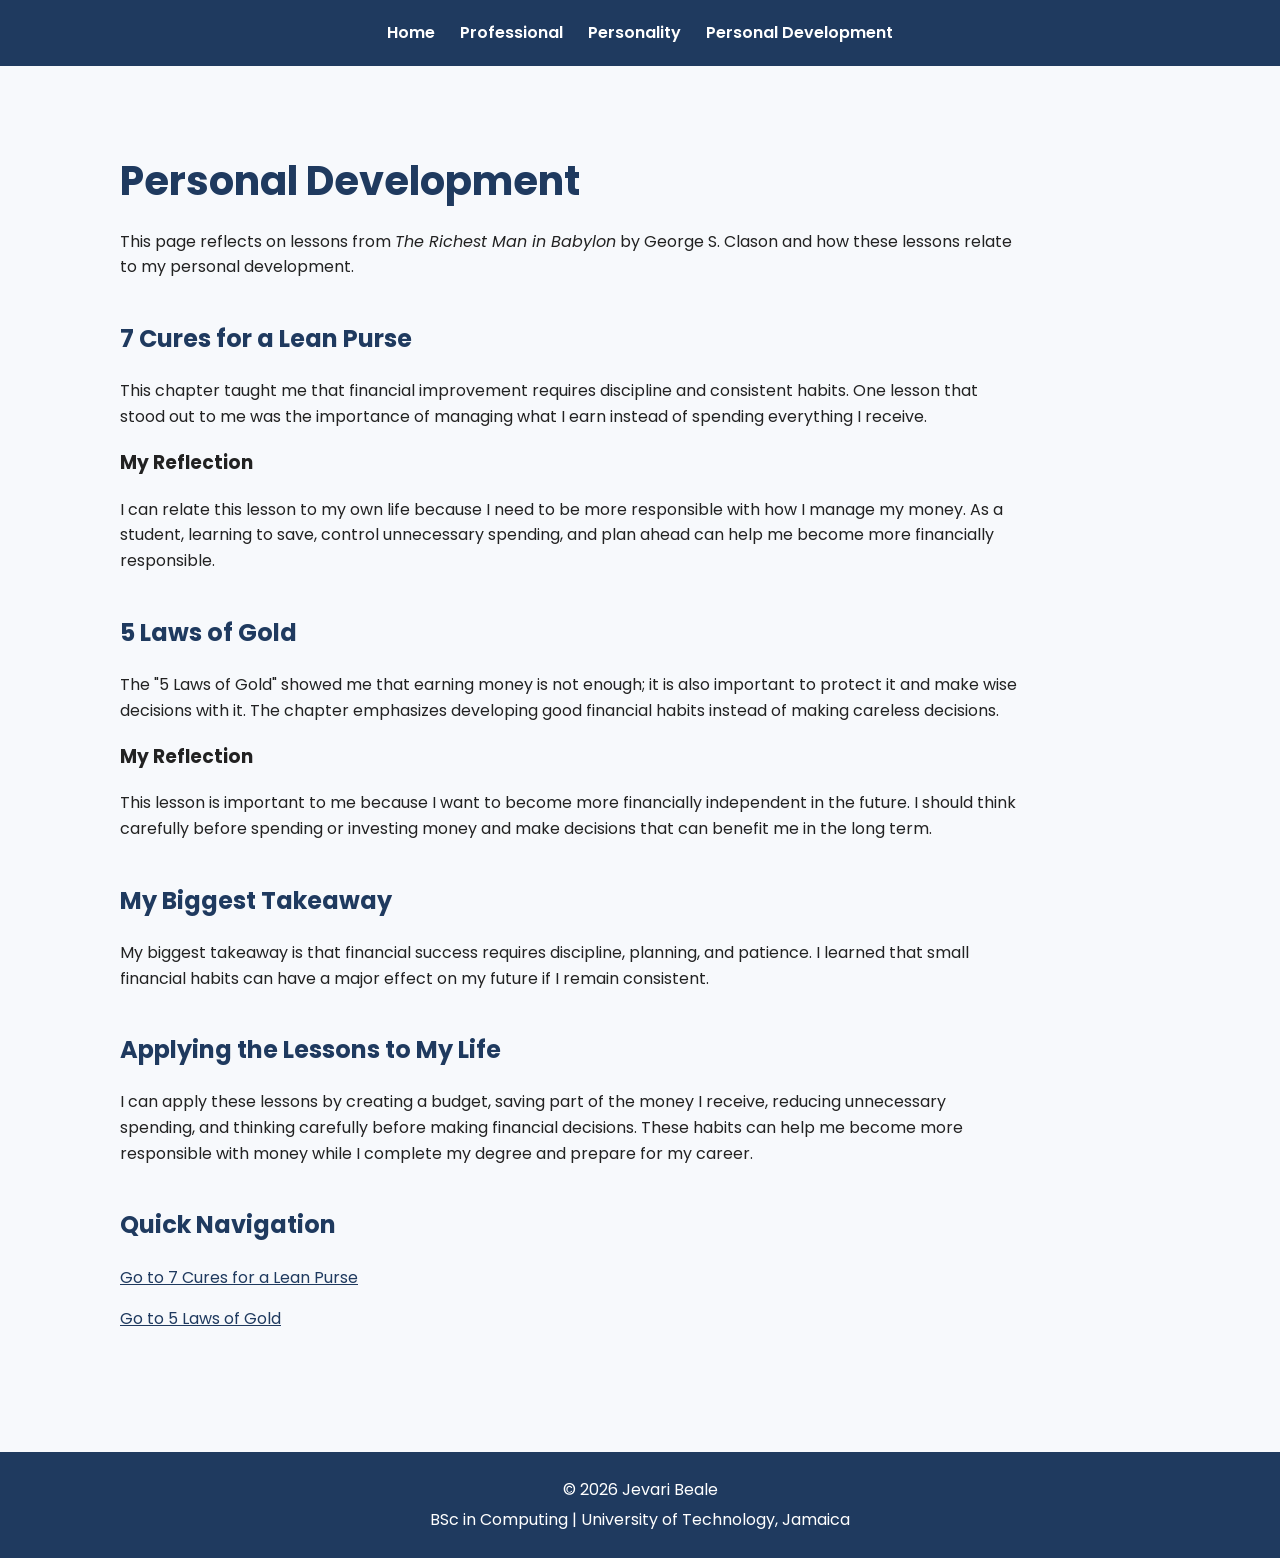
==== Codes/professional.html @ f4e983b5 "Rename personal-development.html to Codes/professional.html" ====
<!DOCTYPE html>
<html lang="en">

<head>
    <meta charset="UTF-8">
    <meta name="viewport" content="width=device-width, initial-scale=1.0">

    <title>Jevari Beale | Personal Development</title>

    <link rel="stylesheet" href="../style.css">
</head>

<body>

    <header>

        <nav>
            <a href="index.html">Home</a>
            <a href="professional.html">Professional</a>
            <a href="personality.html">Personality</a>
            <a href="personal-development.html">Personal Development</a>
        </nav>

    </header>


    <main>

        <section>

            <h1>Personal Development</h1>

            <p>
                This page reflects on lessons from
                <em>The Richest Man in Babylon</em> by George S. Clason
                and how these lessons relate to my personal development.
            </p>

        </section>


        <section id="seven-cures">

            <h2>7 Cures for a Lean Purse</h2>

            <p>
                This chapter taught me that financial improvement requires
                discipline and consistent habits. One lesson that stood out
                to me was the importance of managing what I earn instead of
                spending everything I receive.
            </p>

            <h3>My Reflection</h3>

            <p>
                I can relate this lesson to my own life because I need to be
                more responsible with how I manage my money. As a student,
                learning to save, control unnecessary spending, and plan
                ahead can help me become more financially responsible.
            </p>

        </section>


        <section id="five-laws">

            <h2>5 Laws of Gold</h2>

            <p>
                The "5 Laws of Gold" showed me that earning money is not
                enough; it is also important to protect it and make wise
                decisions with it. The chapter emphasizes developing good
                financial habits instead of making careless decisions.
            </p>

            <h3>My Reflection</h3>

            <p>
                This lesson is important to me because I want to become
                more financially independent in the future. I should think
                carefully before spending or investing money and make
                decisions that can benefit me in the long term.
            </p>

        </section>


        <section>

            <h2>My Biggest Takeaway</h2>

            <p>
                My biggest takeaway is that financial success requires
                discipline, planning, and patience. I learned that small
                financial habits can have a major effect on my future if
                I remain consistent.
            </p>

        </section>


        <section>

            <h2>Applying the Lessons to My Life</h2>

            <p>
                I can apply these lessons by creating a budget, saving
                part of the money I receive, reducing unnecessary spending,
                and thinking carefully before making financial decisions.
                These habits can help me become more responsible with money
                while I complete my degree and prepare for my career.
            </p>

        </section>


        <section>

            <h2>Quick Navigation</h2>

            <p>
                <a href="#seven-cures">
                    Go to 7 Cures for a Lean Purse
                </a>
            </p>

            <p>
                <a href="#five-laws">
                    Go to 5 Laws of Gold
                </a>
            </p>

        </section>

    </main>


    <footer>

        <p>
            &copy; 2026 Jevari Beale
        </p>

        <p>
            BSc in Computing | University of Technology, Jamaica
        </p>

    </footer>

</body>

</html>
---- style.css ----
@import url('https://fonts.googleapis.com/css2?family=Poppins:wght@400;500;600;700&display=swap');

:root {
    --primary-color: #1f3a5f;
    --secondary-color: #e8eef5;
    --accent-color: #d49a2a;
    --text-color: #222222;
    --background-color: #f7f9fc;
    --white-color: #ffffff;
}

* {
    box-sizing: border-box;
}

html {
    scroll-behavior: smooth;
}

body {
    margin: 0;
    font-family: 'Poppins', sans-serif;
    color: var(--text-color);
    background-color: var(--background-color);
    line-height: 1.6;
}

header {
    background-color: var(--primary-color);
}

nav {
    max-width: 1100px;
    margin: 0 auto;
    padding: 20px;
    display: flex;
    justify-content: center;
    align-items: center;
    gap: 25px;
}

nav a {
    color: var(--white-color);
    text-decoration: none;
    font-weight: 600;
}

nav a:hover {
    color: var(--accent-color);
}

main {
    max-width: 1100px;
    margin: 0 auto;
    padding: 50px 30px;
}

main section {
    margin-bottom: 40px;
}

main section p {
    max-width: 900px;
}

h1,
h2 {
    color: var(--primary-color);
}

h1 {
    font-size: 2.5rem;
    margin-bottom: 10px;
}

h2 {
    margin-top: 0;
}

.hero {
    display: flex;
    align-items: center;
    justify-content: space-between;
    gap: 50px;
    min-height: 450px;
}

.hero-text {
    flex: 1;
}

.hero-text p {
    max-width: 650px;
}

.hero-image {
    flex: 1;
    text-align: center;
}

.hero-image img {
    width: 280px;
    height: 280px;
    object-fit: cover;
    border-radius: 50%;
    border: 6px solid var(--primary-color);
}

.student-id {
    margin-top: 50px;
    padding: 30px;
    background-color: var(--secondary-color);
    text-align: center;
    border-radius: 10px;
}

.student-id img {
    width: 300px;
    max-width: 100%;
    height: auto;
    border-radius: 8px;
    margin-top: 15px;
}

.student-id img:hover {
    opacity: 0.85;
}

.career-goals {
    margin-top: 50px;
    padding: 30px;
    background-color: var(--white-color);
    border-left: 5px solid var(--accent-color);
}

article {
    background-color: var(--white-color);
    padding: 25px;
    margin-bottom: 20px;
    border-left: 5px solid var(--primary-color);
    border-radius: 8px;
}

article h3 {
    color: var(--primary-color);
    margin-top: 0;
}

ul {
    padding-left: 25px;
}

li {
    margin-bottom: 8px;
}

blockquote {
    margin: 25px 0;
    padding: 20px;
    background-color: var(--secondary-color);
    border-left: 5px solid var(--accent-color);
    font-style: italic;
}

a {
    color: var(--primary-color);
}

a:hover {
    color: var(--accent-color);
}

footer {
    background-color: var(--primary-color);
    color: var(--white-color);
    text-align: center;
    padding: 20px;
    margin-top: 30px;
}

footer p {
    margin: 5px;
}

@media (max-width: 700px) {

    nav {
        flex-direction: column;
        gap: 12px;
        padding: 15px;
    }

    nav a {
        display: block;
        text-align: center;
    }

    main {
        padding: 30px 20px;
    }

    .hero {
        flex-direction: column-reverse;
        text-align: center;
        gap: 25px;
        min-height: auto;
    }

    .hero-text p {
        margin-left: auto;
        margin-right: auto;
    }

    .hero-image img {
        width: 220px;
        height: 220px;
    }

    h1 {
        font-size: 2rem;
    }

    h2 {
        font-size: 1.5rem;
    }

    .student-id,
    .career-goals,
    article {
        padding: 20px;
    }

    .student-id img {
        width: 100%;
        max-width: 300px;
    }
}
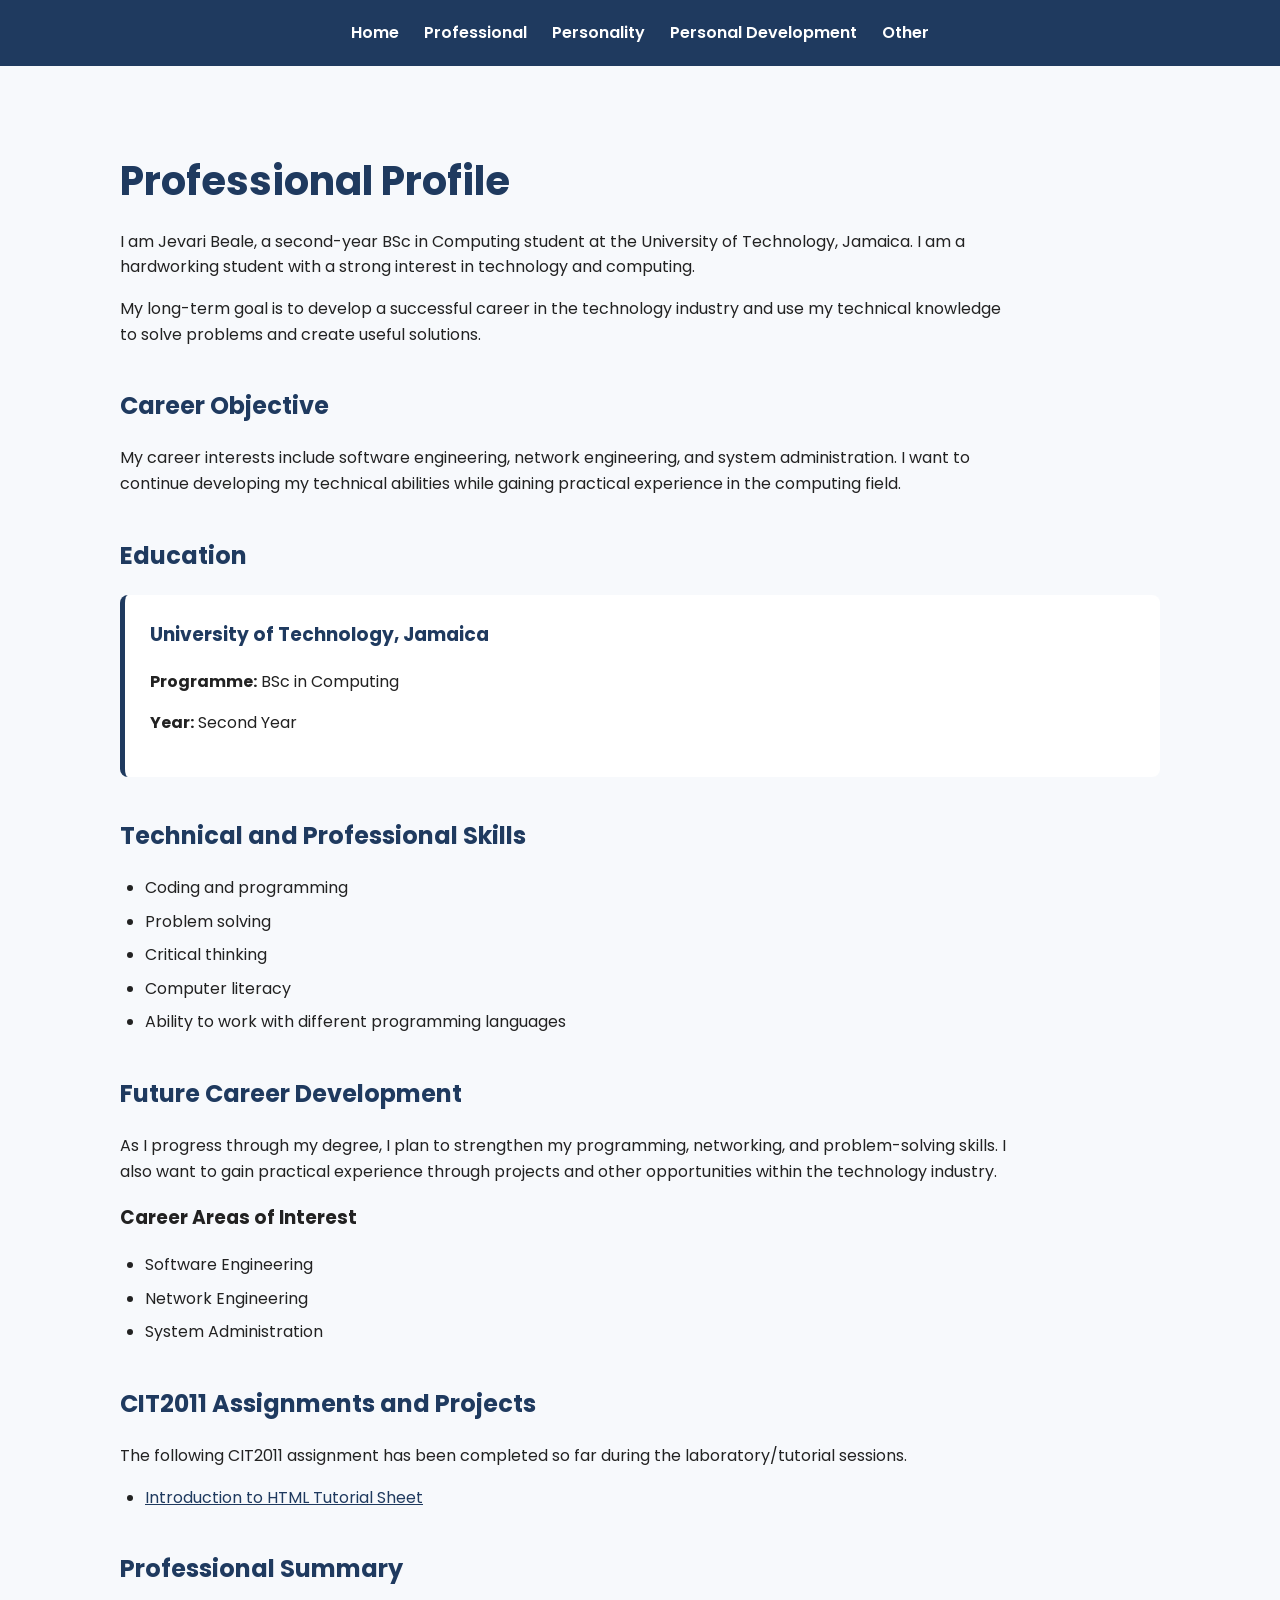
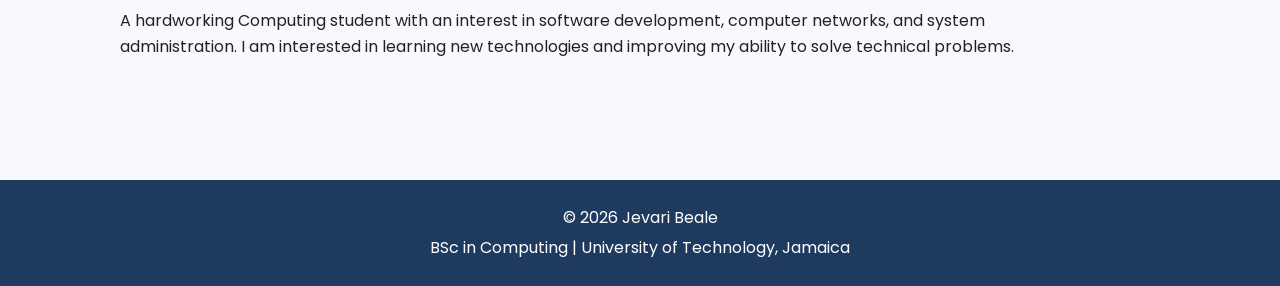
==== commit 8ae2d935: "Rename professional.html to Codes/professional.html" ====
--- a/Codes/professional.html
+++ b/Codes/professional.html
@@ -5,7 +5,7 @@
     <meta charset="UTF-8">
     <meta name="viewport" content="width=device-width, initial-scale=1.0">
 
-    <title>Jevari Beale | Personal Development</title>
+    <title>Jevari Beale | Professional</title>
 
     <link rel="stylesheet" href="../style.css">
 </head>
@@ -14,12 +14,13 @@
 
     <header>
 
-        <nav>
-            <a href="index.html">Home</a>
-            <a href="professional.html">Professional</a>
-            <a href="personality.html">Personality</a>
-            <a href="personal-development.html">Personal Development</a>
-        </nav>
+       <nav>
+    <a href="index.html">Home</a>
+    <a href="professional.html">Professional</a>
+    <a href="personality.html">Personality</a>
+    <a href="personal-development.html">Personal Development</a>
+    <a href="other.html">Other</a>
+</nav>
 
     </header>
 
@@ -28,58 +29,19 @@
 
         <section>
 
-            <h1>Personal Development</h1>
+            <h1>Professional Profile</h1>
 
             <p>
-                This page reflects on lessons from
-                <em>The Richest Man in Babylon</em> by George S. Clason
-                and how these lessons relate to my personal development.
+                I am Jevari Beale, a second-year BSc in Computing student
+                at the University of Technology, Jamaica. I am a
+                hardworking student with a strong interest in technology
+                and computing.
             </p>
 
-        </section>
-
-
-        <section id="seven-cures">
-
-            <h2>7 Cures for a Lean Purse</h2>
-
             <p>
-                This chapter taught me that financial improvement requires
-                discipline and consistent habits. One lesson that stood out
-                to me was the importance of managing what I earn instead of
-                spending everything I receive.
-            </p>
-
-            <h3>My Reflection</h3>
-
-            <p>
-                I can relate this lesson to my own life because I need to be
-                more responsible with how I manage my money. As a student,
-                learning to save, control unnecessary spending, and plan
-                ahead can help me become more financially responsible.
-            </p>
-
-        </section>
-
-
-        <section id="five-laws">
-
-            <h2>5 Laws of Gold</h2>
-
-            <p>
-                The "5 Laws of Gold" showed me that earning money is not
-                enough; it is also important to protect it and make wise
-                decisions with it. The chapter emphasizes developing good
-                financial habits instead of making careless decisions.
-            </p>
-
-            <h3>My Reflection</h3>
-
-            <p>
-                This lesson is important to me because I want to become
-                more financially independent in the future. I should think
-                carefully before spending or investing money and make
-                decisions that can benefit me in the long term.
+                My long-term goal is to develop a successful career in
+                the technology industry and use my technical knowledge
+                to solve problems and create useful solutions.
             </p>
 
         </section>
@@ -87,13 +49,13 @@
 
         <section>
 
-            <h2>My Biggest Takeaway</h2>
+            <h2>Career Objective</h2>
 
             <p>
-                My biggest takeaway is that financial success requires
-                discipline, planning, and patience. I learned that small
-                financial habits can have a major effect on my future if
-                I remain consistent.
+                My career interests include software engineering,
+                network engineering, and system administration. I want
+                to continue developing my technical abilities while
+                gaining practical experience in the computing field.
             </p>
 
         </section>
@@ -101,33 +63,98 @@
 
         <section>
 
-            <h2>Applying the Lessons to My Life</h2>
+            <h2>Education</h2>
 
-            <p>
-                I can apply these lessons by creating a budget, saving
-                part of the money I receive, reducing unnecessary spending,
-                and thinking carefully before making financial decisions.
-                These habits can help me become more responsible with money
-                while I complete my degree and prepare for my career.
-            </p>
+            <article>
+
+                <h3>University of Technology, Jamaica</h3>
+
+                <p>
+                    <strong>Programme:</strong> BSc in Computing
+                </p>
+
+                <p>
+                    <strong>Year:</strong> Second Year
+                </p>
+
+            </article>
 
         </section>
 
 
         <section>
 
-            <h2>Quick Navigation</h2>
+            <h2>Technical and Professional Skills</h2>
+
+            <ul>
+                <li>Coding and programming</li>
+                <li>Problem solving</li>
+                <li>Critical thinking</li>
+                <li>Computer literacy</li>
+                <li>Ability to work with different programming languages</li>
+            </ul>
+
+        </section>
+
+
+        <section>
+
+            <h2>Future Career Development</h2>
 
             <p>
-                <a href="#seven-cures">
-                    Go to 7 Cures for a Lean Purse
-                </a>
+                As I progress through my degree, I plan to strengthen
+                my programming, networking, and problem-solving skills.
+                I also want to gain practical experience through
+                projects and other opportunities within the technology
+                industry.
             </p>
 
+            <h3>Career Areas of Interest</h3>
+
+            <ul>
+                <li>Software Engineering</li>
+                <li>Network Engineering</li>
+                <li>System Administration</li>
+            </ul>
+
+        </section>
+
+
+        <section>
+
+            <h2>CIT2011 Assignments and Projects</h2>
+
             <p>
-                <a href="#five-laws">
-                    Go to 5 Laws of Gold
-                </a>
+                The following CIT2011 assignment has been completed
+                so far during the laboratory/tutorial sessions.
+            </p>
+
+            <ul>
+
+                <li>
+                    <a
+                        href="../Assets/Introduction-to-HTML-Tutorial.pdf"
+                        target="_blank"
+                    >
+                        Introduction to HTML Tutorial Sheet
+                    </a>
+                </li>
+
+            </ul>
+
+        </section>
+
+
+        <section>
+
+            <h2>Professional Summary</h2>
+
+            <p>
+                A hardworking Computing student with an interest in
+                software development, computer networks, and system
+                administration. I am interested in learning new
+                technologies and improving my ability to solve
+                technical problems.
             </p>
 
         </section>
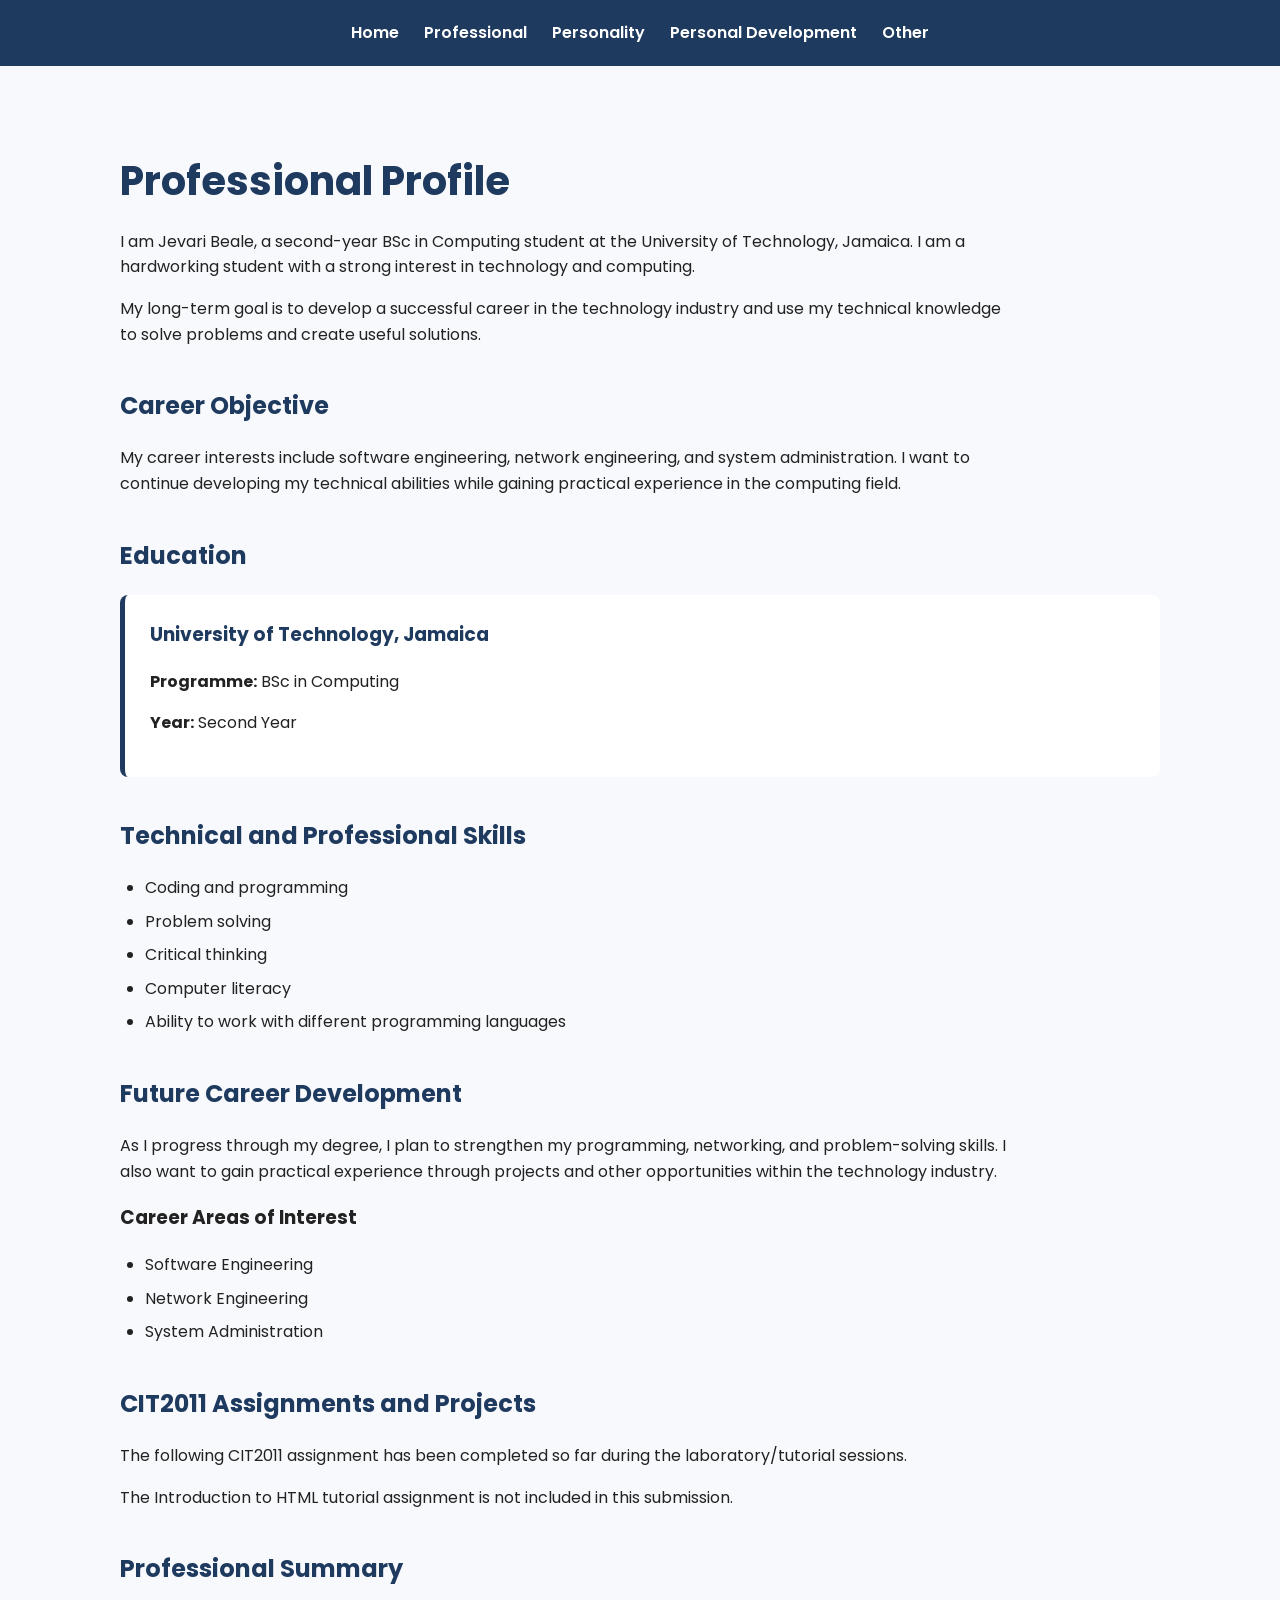
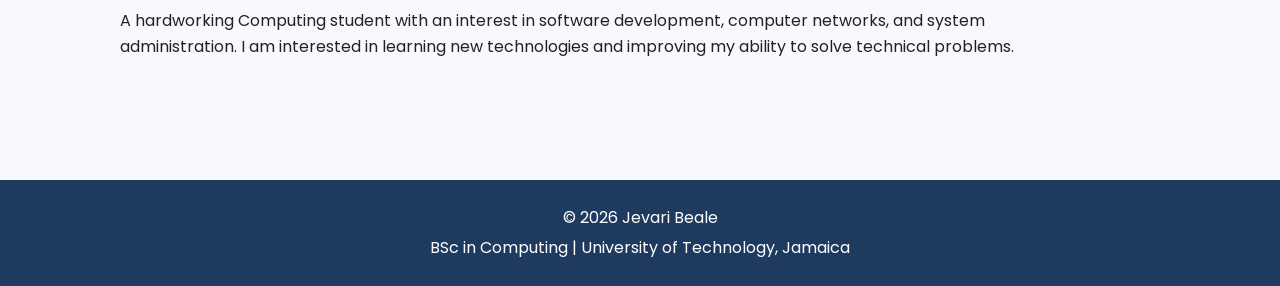
==== commit cb585449: "Revise professional profile content and remove tutorial note Updated the professional profile HTML p" ====
--- a/Codes/professional.html
+++ b/Codes/professional.html
@@ -14,13 +14,13 @@
 
     <header>
 
-       <nav>
-    <a href="index.html">Home</a>
-    <a href="professional.html">Professional</a>
-    <a href="personality.html">Personality</a>
-    <a href="personal-development.html">Personal Development</a>
-    <a href="other.html">Other</a>
-</nav>
+        <nav>
+            <a href="index.html">Home</a>
+            <a href="professional.html">Professional</a>
+            <a href="personality.html">Personality</a>
+            <a href="personal-development.html">Personal Development</a>
+            <a href="other.html">Other</a>
+        </nav>
 
     </header>
 
@@ -129,18 +129,10 @@
                 so far during the laboratory/tutorial sessions.
             </p>
 
-            <ul>
-
-                <li>
-                    <a
-                        href="../Assets/Introduction-to-HTML-Tutorial.pdf"
-                        target="_blank"
-                    >
-                        Introduction to HTML Tutorial Sheet
-                    </a>
-                </li>
-
-            </ul>
+            <p>
+                The Introduction to HTML tutorial assignment is not
+                included in this submission.
+            </p>
 
         </section>
 
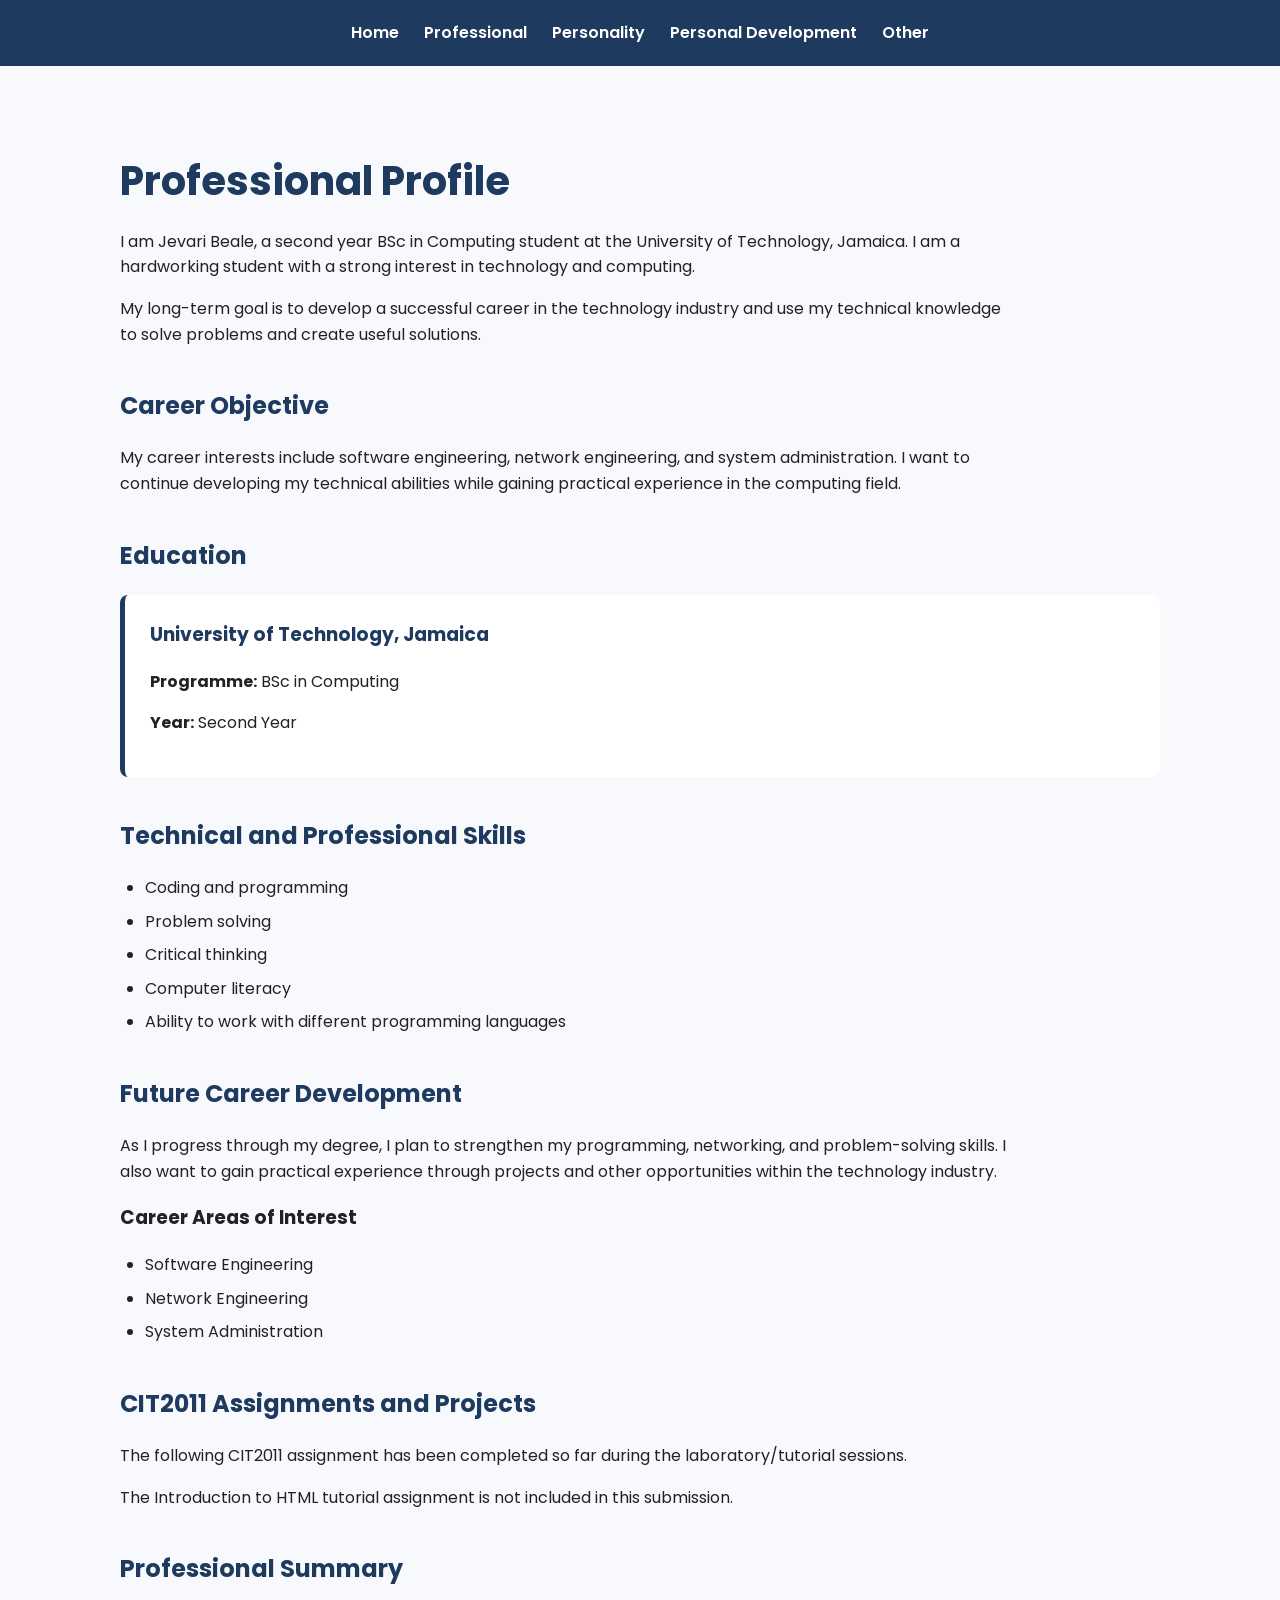
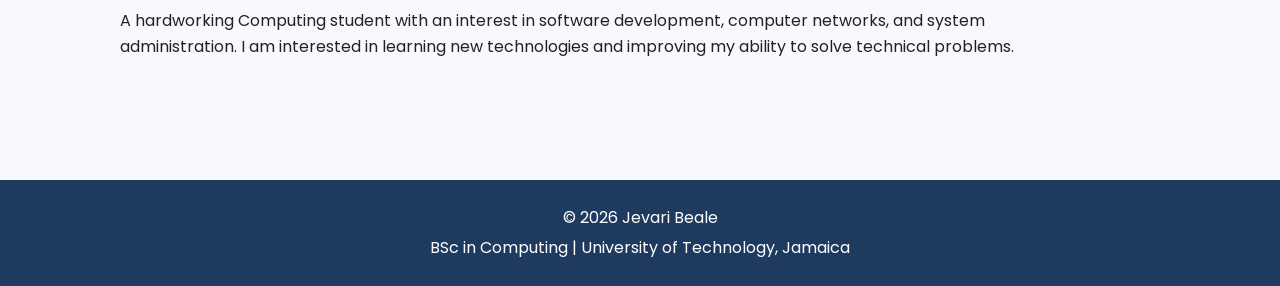
==== commit 3645fbb1: "Fix HTML formatting issues in professional.html" ====
--- a/Codes/professional.html
+++ b/Codes/professional.html
@@ -32,7 +32,7 @@
             <h1>Professional Profile</h1>
 
             <p>
-                I am Jevari Beale, a second-year BSc in Computing student
+                I am Jevari Beale, a second year BSc in Computing student
                 at the University of Technology, Jamaica. I am a
                 hardworking student with a strong interest in technology
                 and computing.
